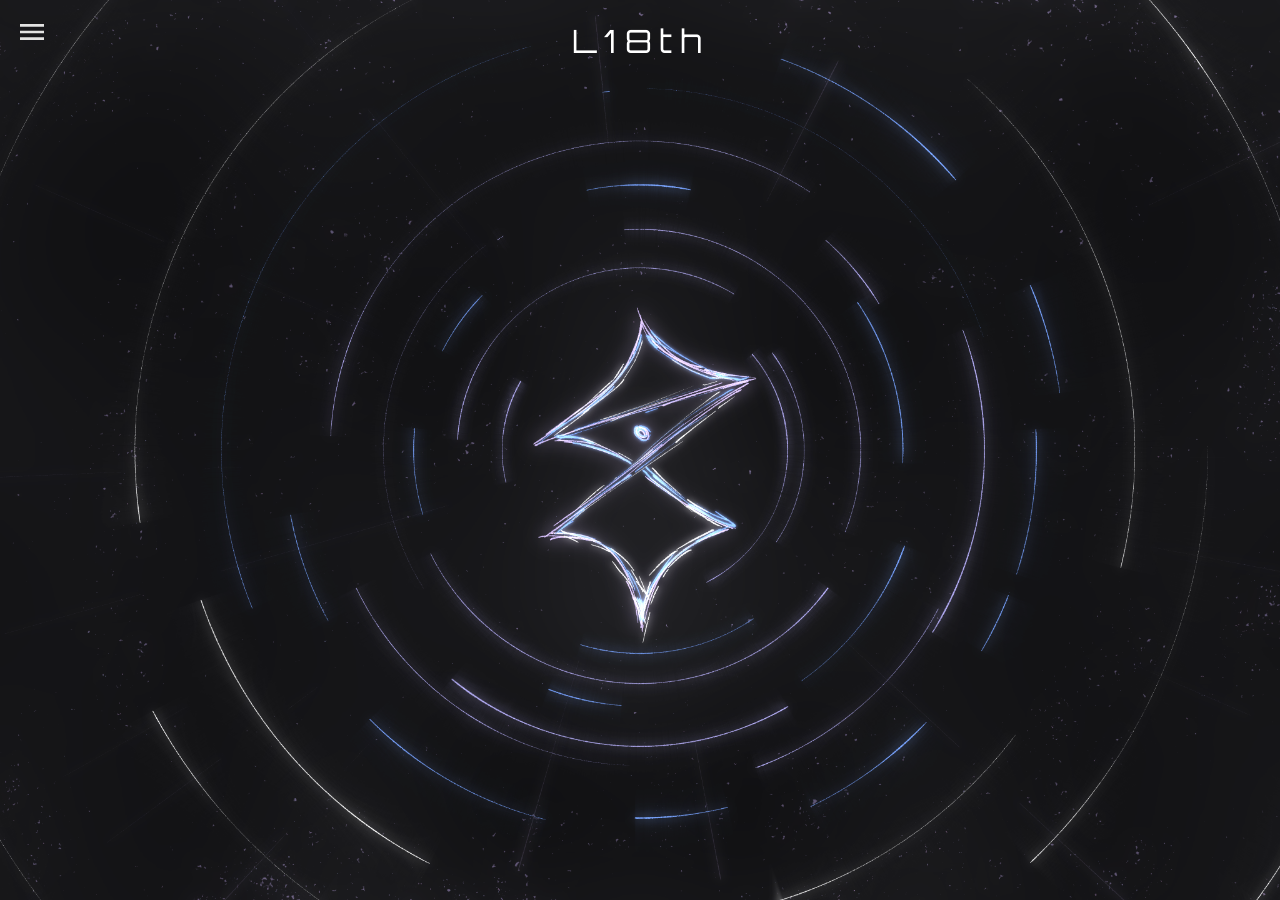
==== index.html @ b3f20ff6 "fancy sidebar" ====
<!DOCTYPE html>
<html lang="en">
	<head>
		<meta charset="UTF-8">
		<meta name="viewport" content="width=device-width, initial-scale=1">
		<link rel="stylesheet" href="mystyle.css">
		<link rel="preconnect" href="https://fonts.googleapis.com">
<link rel="preconnect" href="https://fonts.gstatic.com" crossorigin>
<link href="https://fonts.googleapis.com/css2?family=Orbitron:wght@400..900&display=swap" rel="stylesheet">
		<title> Home </title>
		
	</head>
	<body>
		<h1>L18th</h1>
		<nav>
			<input type="checkbox" id="sidebar-active">
			<label for="sidebar-active" class="open-sidebar-button">
				<svg xmlns="http://www.w3.org/2000/svg" height="32px" viewBox="0 -960 960 960" width="32px" fill="#e3e3e3"><path d="M120-240v-80h720v80H120Zm0-200v-80h720v80H120Zm0-200v-80h720v80H120Z"/></svg>
			</label>
			<div class="links-container">
				<label for="sidebar-active" class="close-side-buttoon">
					<svg xmlns="http://www.w3.org/2000/svg" height="24px" viewBox="0 -960 960 960" width="24px" fill="#e3e3e3"><path d="m256-200-56-56 224-224-224-224 56-56 224 224 224-224 56 56-224 224 224 224-56 56-224-224-224 224Z"/></svg>
				</label>
				<div class="nav-links">

				<a href="index.html" class="active">Home</a>
				<a href="./pages/gallery.html" class="active">Gallery</a>
				<a href="#" class="active">Minecraft Mods</a>
				<a href="#" class="active">Blog</a>
				</div>

				
			</div>
		</nav>
		<footer
			© JohnTdex / Lyron18th
		</footer>
	</body>
</html>
---- mystyle.css ----
body {
    background-image: url("artworks/8\ -\ Copy.png");
    background-repeat: no-repeat;
    background-size: cover;
    background-position: center;
    background-attachment: fixed;
}
#sidebar-active {
    display: none;
}
#sidebar-active:checked ~ .open-sidebar-button {
     display: none;
}
#sidebar-active:checked ~ .links-container {
    left: 0;
}
h1 {
    font-family: 'Orbitron', Consolas, 'Courier New', monospace;
    font-weight: normal;
    color: white;
    text-align: center;
    letter-spacing: 0.2cm;
}
div {
    font-family: 'Orbitron', Consolas, 'Courier New', monospace;
    color: white;
}
.nav-links {
    display: flex;
    flex-direction: column;
    gap: 2rem;
    border-left: 1px solid white;

}
a {
    color: white; 
    height: auto;
    padding: 0.5em 0.75em;
    transition: background-color 0.2s;
    padding-left: 1.5rem;  
    text-decoration: none;
}
a:hover {
    background-color: rgba(36, 36, 48, 0.932);
    border-radius: 0.5em;
}
a.active {
    text-decoration: underline;
    text-underline-offset: 0.4em;
    border-bottom: 1px solid white;
    padding-bottom: 0.6em;
}
.links-container {
    position: fixed;
    padding: 1.5rem;
    display: flex;
    flex-direction: column;
    gap: 2rem;
    top: 0;
    left: -100%;
    transition: left 0.4s ease;
    height: 100vh;
    width: 50%;
    background-color: rgb(31 31 47 / 0.3);
}
.open-sidebar-button{
    position: fixed;
    top: 1rem;
    left: 1rem;
    cursor: pointer;

}
.close-side-button{
    position: fixed;
    top: 1rem;
    left: 1rem;
    cursor: pointer;
}
footer {
    font-family: 'Orbitron', Consolas, 'Courier New', monospace;
    color: white;
    text-align: center;
    position: fixed;
}
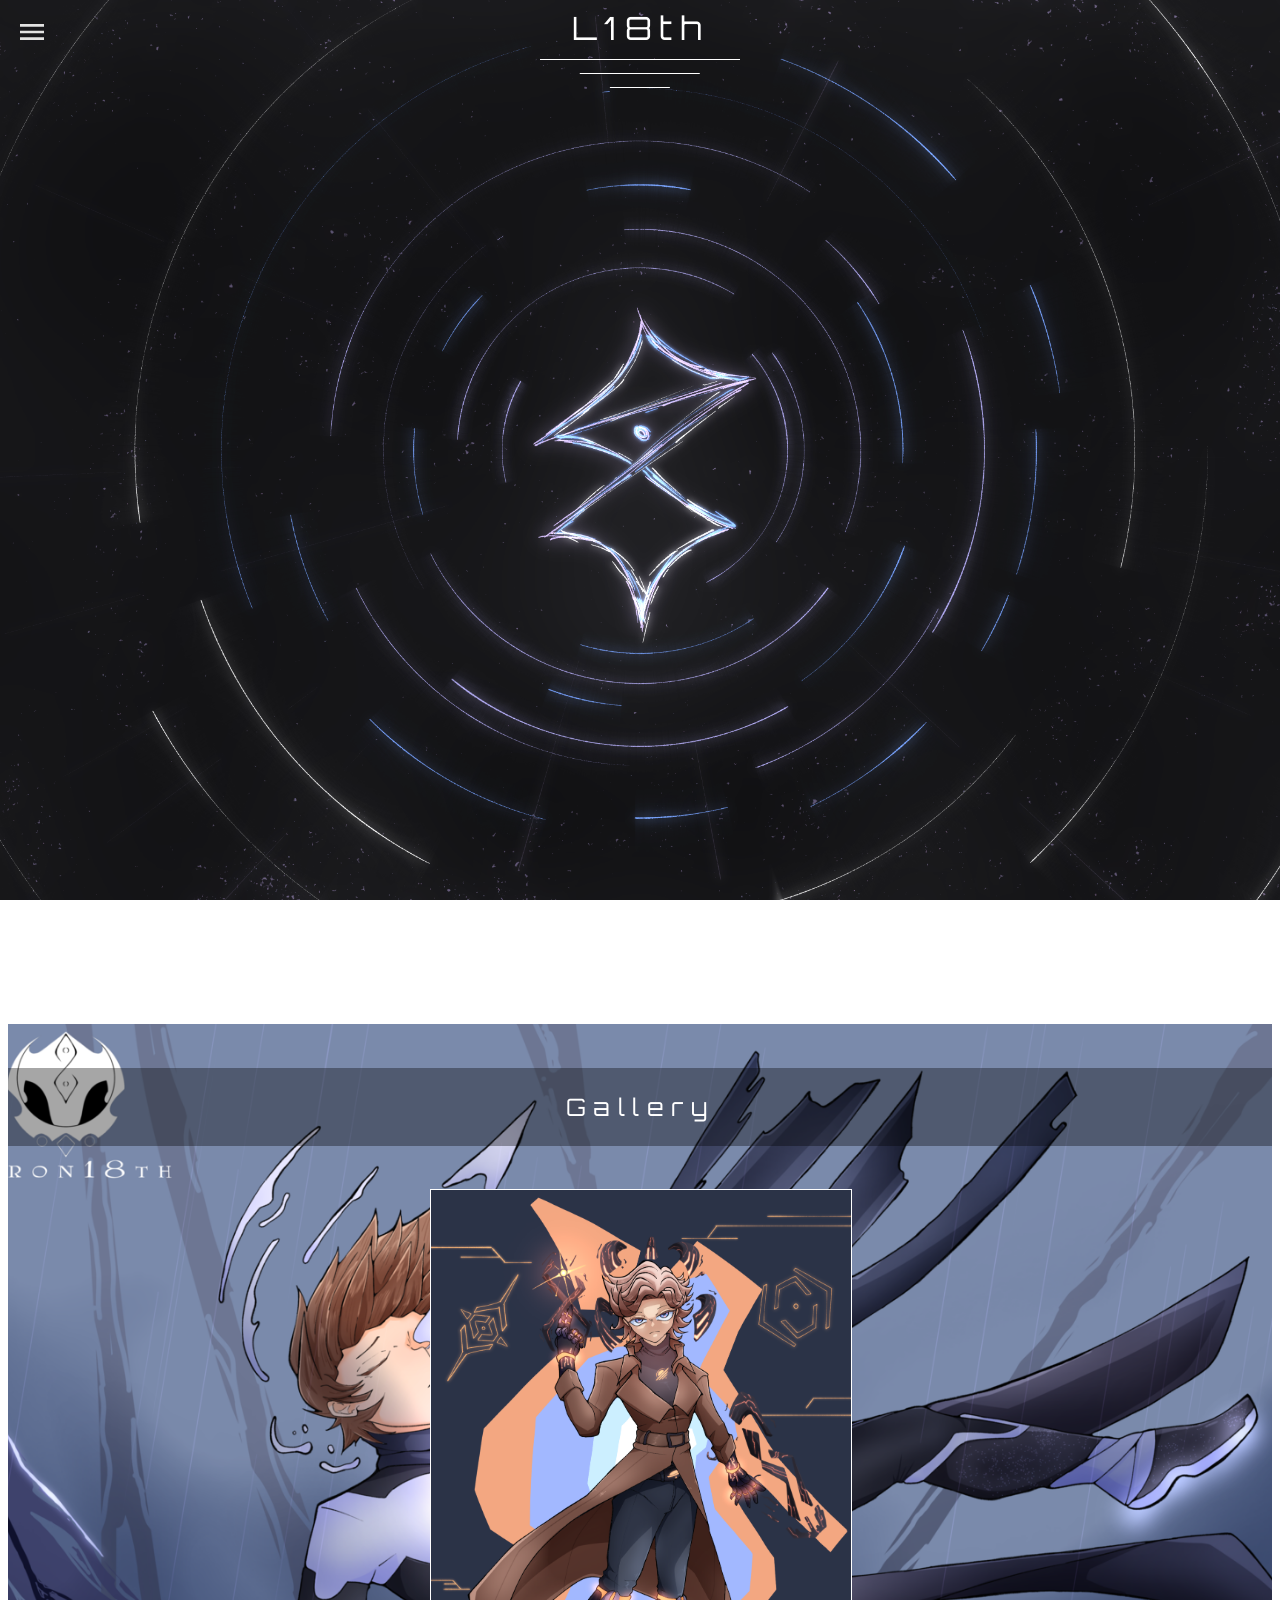
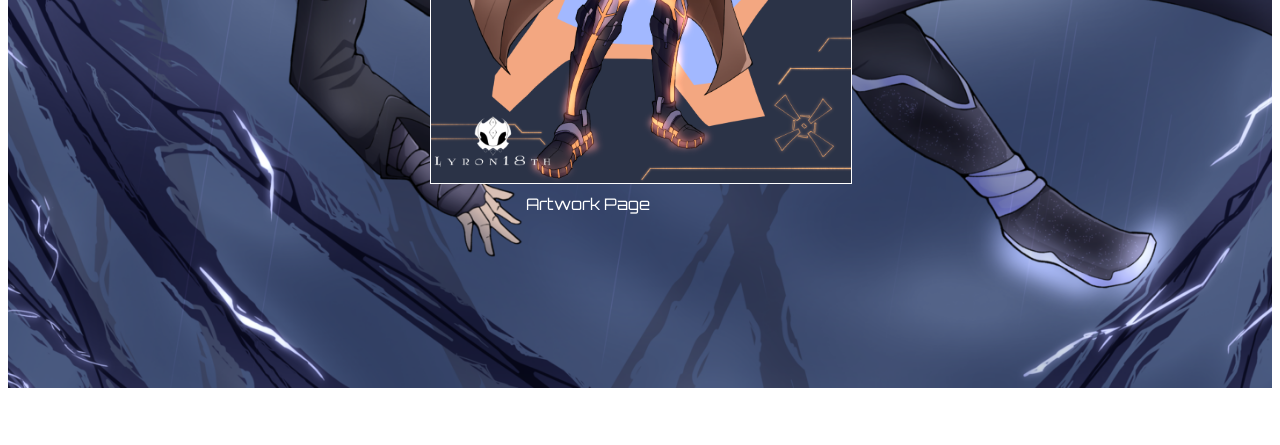
==== commit 55c96ae4: "added some stuff" ====
--- a/index.html
+++ b/index.html
@@ -3,6 +3,7 @@
 	<head>
 		<meta charset="UTF-8">
 		<meta name="viewport" content="width=device-width, initial-scale=1">
+		<script src="script.js" defer></script>
 		<link rel="stylesheet" href="mystyle.css">
 		<link rel="preconnect" href="https://fonts.googleapis.com">
 <link rel="preconnect" href="https://fonts.gstatic.com" crossorigin>
@@ -11,7 +12,7 @@
 		
 	</head>
 	<body>
-		<h1>L18th</h1>
+		<h1 class="wordmark">L18th</h1>
 		<nav>
 			<input type="checkbox" id="sidebar-active">
 			<label for="sidebar-active" class="open-sidebar-button">
@@ -24,15 +25,28 @@
 				<div class="nav-links">
 
 				<a href="index.html" class="active">Home</a>
-				<a href="./pages/gallery.html" class="active">Gallery</a>
-				<a href="#" class="active">Minecraft Mods</a>
-				<a href="#" class="active">Blog</a>
+				<a href="#">Gallery</a>
+				<a href="#">Minecraft Mods</a>
+				<a href="#">Blog</a>
 				</div>
 
 				
 			</div>
 		</nav>
-		<footer
+		<main>
+			<section id="home">
+
+			</section>
+
+			<section id="gallery-preview">
+				<h2>Gallery</h2>
+				<div class="art-frame">
+					<img src="artworks/Sunset.webp" alt="Sunset Character from The Seeker webcomic.">
+					<a href="pages/gallery.html" class="more-button">Artwork Page</a>
+				</div>
+			</section>
+		</main>
+		<footer>
 			© JohnTdex / Lyron18th
 		</footer>
 	</body>
--- a/mystyle.css
+++ b/mystyle.css
@@ -4,6 +4,10 @@
     background-size: cover;
     background-position: center;
     background-attachment: fixed;
+    min-height: 100vh;
+    display: flex;
+    flex-direction: column;
+
 }
 #sidebar-active {
     display: none;
@@ -20,6 +24,51 @@
     color: white;
     text-align: center;
     letter-spacing: 0.2cm;
+}
+h2 {
+    font-family: 'Orbitron', Consolas, 'Courier New', monospace;
+    font-weight: normal;
+    color: white;
+    text-align: center;
+    letter-spacing: 0.2cm;
+}
+.more-button {
+    font-family: 'Orbitron', Consolas, 'Courier New', monospace;
+    font-weight: normal;
+    color: white;
+    text-align: center;
+    padding: 0.6em 6em;
+}
+.more-button {
+    display: flex;
+    align-items: center;
+    gap: 1rem;    
+}
+.wordmark {
+    position: relative;
+    width: fit-content;
+    margin: 0 auto;
+    padding: 0 1em 0.35em;
+    border-bottom: 1px solid white;
+}
+.wordmark::before,
+.wordmark::after {
+    content: "";
+    position: absolute;
+    height: 1px;
+    background-color: white;
+    left: 50%;
+    transform: translateX(-50%);
+}
+
+.wordmark::before {
+    bottom: -0.45em;
+    width: 60%;
+}
+
+.wordmark::after {
+    bottom: -0.9em;
+    width: 30%;
 }
 div {
     font-family: 'Orbitron', Consolas, 'Courier New', monospace;
@@ -45,11 +94,26 @@
     border-radius: 0.5em;
 }
 a.active {
-    text-decoration: underline;
-    text-underline-offset: 0.4em;
-    border-bottom: 1px solid white;
-    padding-bottom: 0.6em;
-}
+    position: relative;
+}
+a.active::before,
+a.active::after {
+    content: "";
+    position: absolute;
+    height: 1px;
+    background-color: white;
+}
+a.active::before {
+    left: 0.2rem;
+    bottom: -0.2rem;
+    width: 120px;
+}
+a.active::after {
+    left: 1.5rem;
+    bottom: -0.7em;
+    width: 120px;
+}
+
 .links-container {
     position: fixed;
     padding: 1.5rem;
@@ -63,6 +127,8 @@
     width: 50%;
     background-color: rgb(31 31 47 / 0.3);
 }
+.links-container { z-index: 10; }
+.open-sidebar-button { z-index: 10; }
 .open-sidebar-button{
     position: fixed;
     top: 1rem;
@@ -78,7 +144,95 @@
 }
 footer {
     font-family: 'Orbitron', Consolas, 'Courier New', monospace;
-    color: white;
-    text-align: center;
-    position: fixed;
+    margin-top: auto;
+    padding: 1rem;
+    text-align: center;
+    font-size: 0.8rem;
+    color: white;
+    
+}
+section {
+    min-height: 100vh;
+    display: flex;
+    flex-direction: column;
+    justify-content: center;
+    align-items: center;
+    gap: 2rem;
+    padding: 2rem;
+}
+#gallery-preview h2 {
+    left: 0;
+    width: 100%;
+    transform: none;
+    text-align: center;
+    background-color: rgb(0 0 0 / 0.35);
+    padding: 1em 0;
+}
+#gallery-preview {
+    position: relative;
+}
+#gallery-preview h2 {
+    position: absolute;
+    top: 1.5rem;
+    left: 50%;
+    transform: translateX(-50%);
+}
+#gallery-preview::before {
+    content: "";
+    position: absolute;
+    inset: 0;
+    z-index: -1;
+    background-image: url("artworks/unbound.webp");
+    background-size: cover;
+    background-position: center;
+    transition: filter 0.4s ease;
+}
+#gallery-preview:has(.art-frame:hover, .more-button:hover)::before {
+    filter: blur(6px);
+    transform: scale(1.04);
+}
+.art-frame {
+    position: relative;
+    width: min(80vw, 420px);
+}
+
+.art-frame img {
+    width: 100%;
+    display: block;
+    border: 1px solid white;
+}
+
+.art-frame::before,
+.art-frame::after {
+    content: "";
+    position: absolute;
+    width: 1.5rem;
+    height: 1.5rem;
+    opacity: 0;
+    transition: width 0.3s ease, height 0.3s ease, opacity 0.3s ease;
+}
+
+.art-frame::before {
+    top: -0.6rem;
+    left: -0.6rem;
+    border-top: 2px solid white;
+    border-left: 2px solid white;
+}
+
+.art-frame::after {
+    bottom: -0.6rem;
+    right: -0.6rem;
+    border-bottom: 2px solid white;
+    border-right: 2px solid white;
+}
+
+.art-frame:hover::before,
+.art-frame:hover::after {
+    opacity: 1;
+    width: 3rem;
+    height: 3rem;
+}
+
+@media (min-width: 768px) {
+    /* rules here apply ONLY on screens 768px or wider */
 }
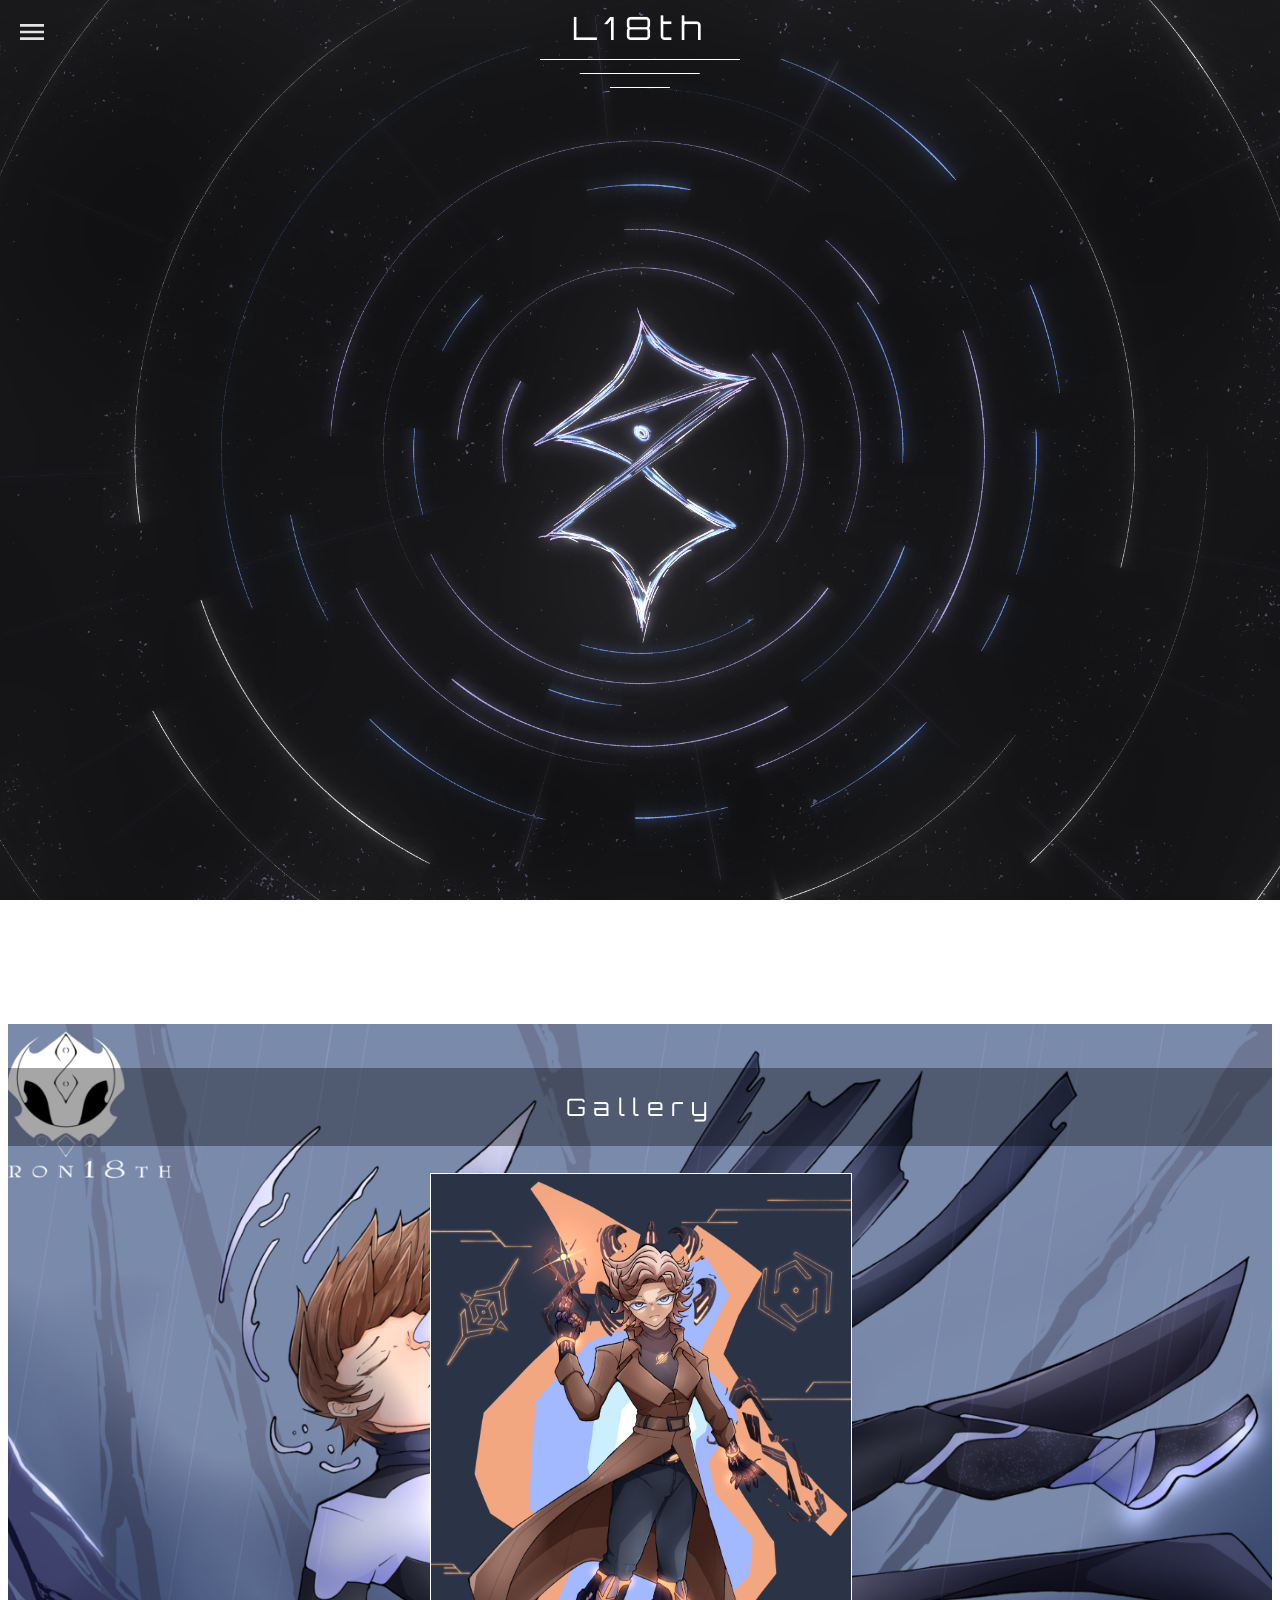
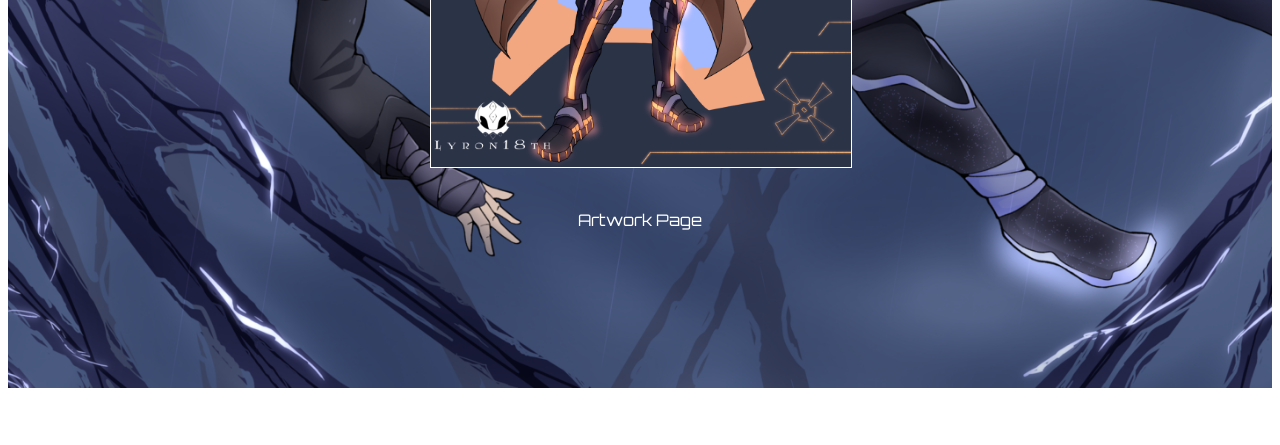
==== commit be1a7888: "fixed the gallery preview. 60% done" ====
--- a/index.html
+++ b/index.html
@@ -42,6 +42,8 @@
 				<h2>Gallery</h2>
 				<div class="art-frame">
 					<img src="artworks/Sunset.webp" alt="Sunset Character from The Seeker webcomic.">
+				</div>
+				<div class="box-button">
 					<a href="pages/gallery.html" class="more-button">Artwork Page</a>
 				</div>
 			</section>
--- a/mystyle.css
+++ b/mystyle.css
@@ -38,11 +38,25 @@
     color: white;
     text-align: center;
     padding: 0.6em 6em;
+    offset: 50em;
 }
 .more-button {
     display: flex;
     align-items: center;
     gap: 1rem;    
+}
+.button-row {
+    display: flex;
+    align-items: center;
+    gap: 1rem;
+    width: min(90%, 560px);
+}
+.button-row::before,
+.button-row::after {
+    content: "";
+    height: 1px;
+    background-color: white;
+    flex: 1;
 }
 .wordmark {
     position: relative;
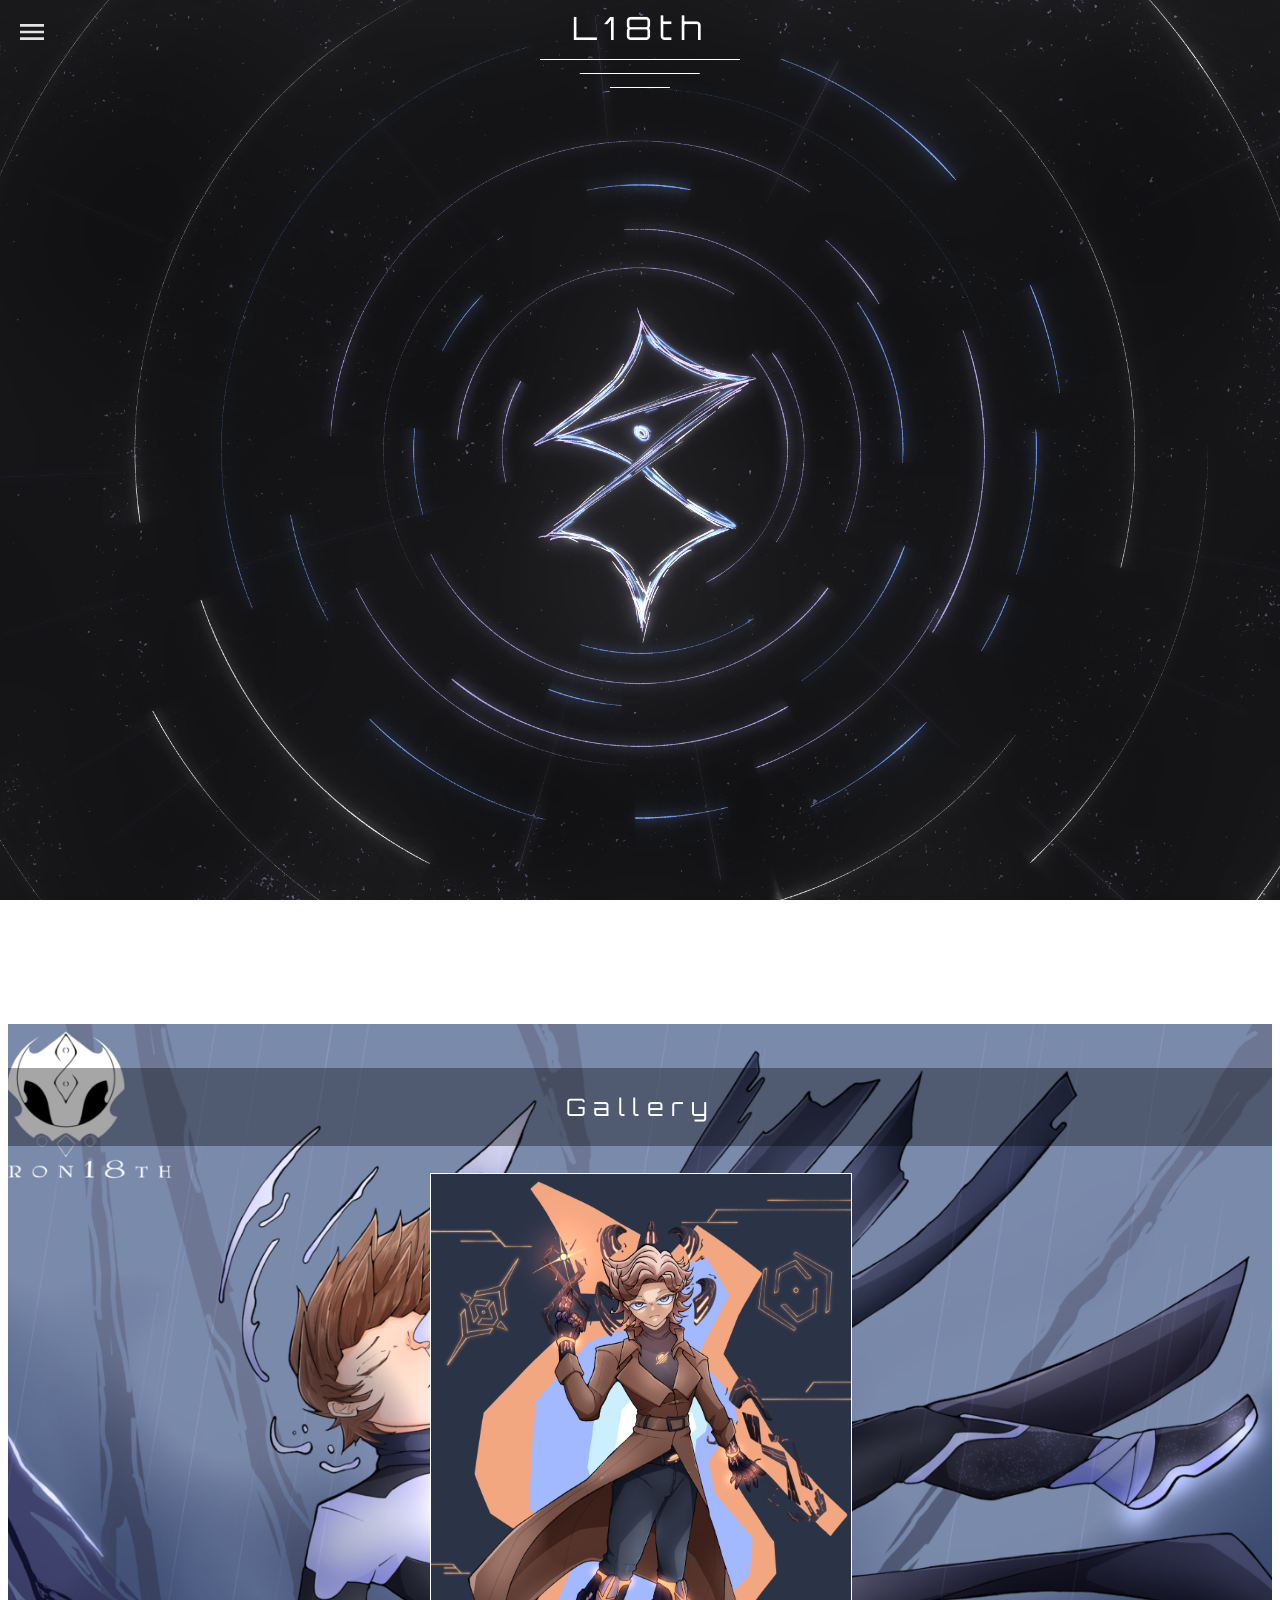
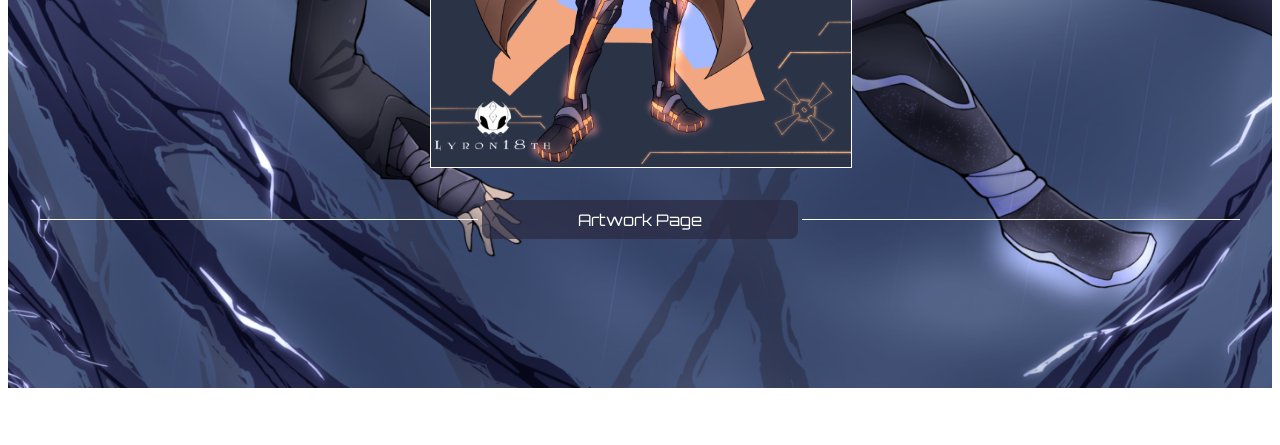
==== commit 5d963581: "finished the gallery preview" ====
--- a/index.html
+++ b/index.html
@@ -41,7 +41,7 @@
 			<section id="gallery-preview">
 				<h2>Gallery</h2>
 				<div class="art-frame">
-					<img src="artworks/Sunset.webp" alt="Sunset Character from The Seeker webcomic.">
+					<img src="artworks/Sunset.webp" alt="Sunset, a character from The Seeker webcomic.">
 				</div>
 				<div class="box-button">
 					<a href="pages/gallery.html" class="more-button">Artwork Page</a>
--- a/mystyle.css
+++ b/mystyle.css
@@ -36,23 +36,28 @@
     font-family: 'Orbitron', Consolas, 'Courier New', monospace;
     font-weight: normal;
     color: white;
-    text-align: center;
     padding: 0.6em 6em;
     offset: 50em;
-}
-.more-button {
+    text-align: center;
+    white-space: nowrap;
     display: flex;
     align-items: center;
-    gap: 1rem;    
-}
-.button-row {
+    background-color: rgba(42, 42, 65, 0.7);
+    border-radius: 0.5em;
+}
+.more-button:hover {
+    background-color: rgba(31, 31, 47, 1);
+    border-radius: 0.5em;
+}
+.box-button {
     display: flex;
     align-items: center;
-    gap: 1rem;
-    width: min(90%, 560px);
-}
-.button-row::before,
-.button-row::after {
+    gap: 0.25rem;
+    width: 100%;
+    margin: 0 -2em;
+}
+.box-button::before,
+.box-button::after {
     content: "";
     height: 1px;
     background-color: white;
@@ -100,11 +105,10 @@
     height: auto;
     padding: 0.5em 0.75em;
     transition: background-color 0.2s;
-    padding-left: 1.5rem;  
     text-decoration: none;
 }
-a:hover {
-    background-color: rgba(36, 36, 48, 0.932);
+.nav-links a:hover {
+    background-color: rgb(187, 214, 255, 0.3);
     border-radius: 0.5em;
 }
 a.active {
@@ -139,7 +143,7 @@
     transition: left 0.4s ease;
     height: 100vh;
     width: 50%;
-    background-color: rgb(31 31 47 / 0.3);
+    background-color: rgba(31, 31, 47, 0.856);
 }
 .links-container { z-index: 10; }
 .open-sidebar-button { z-index: 10; }
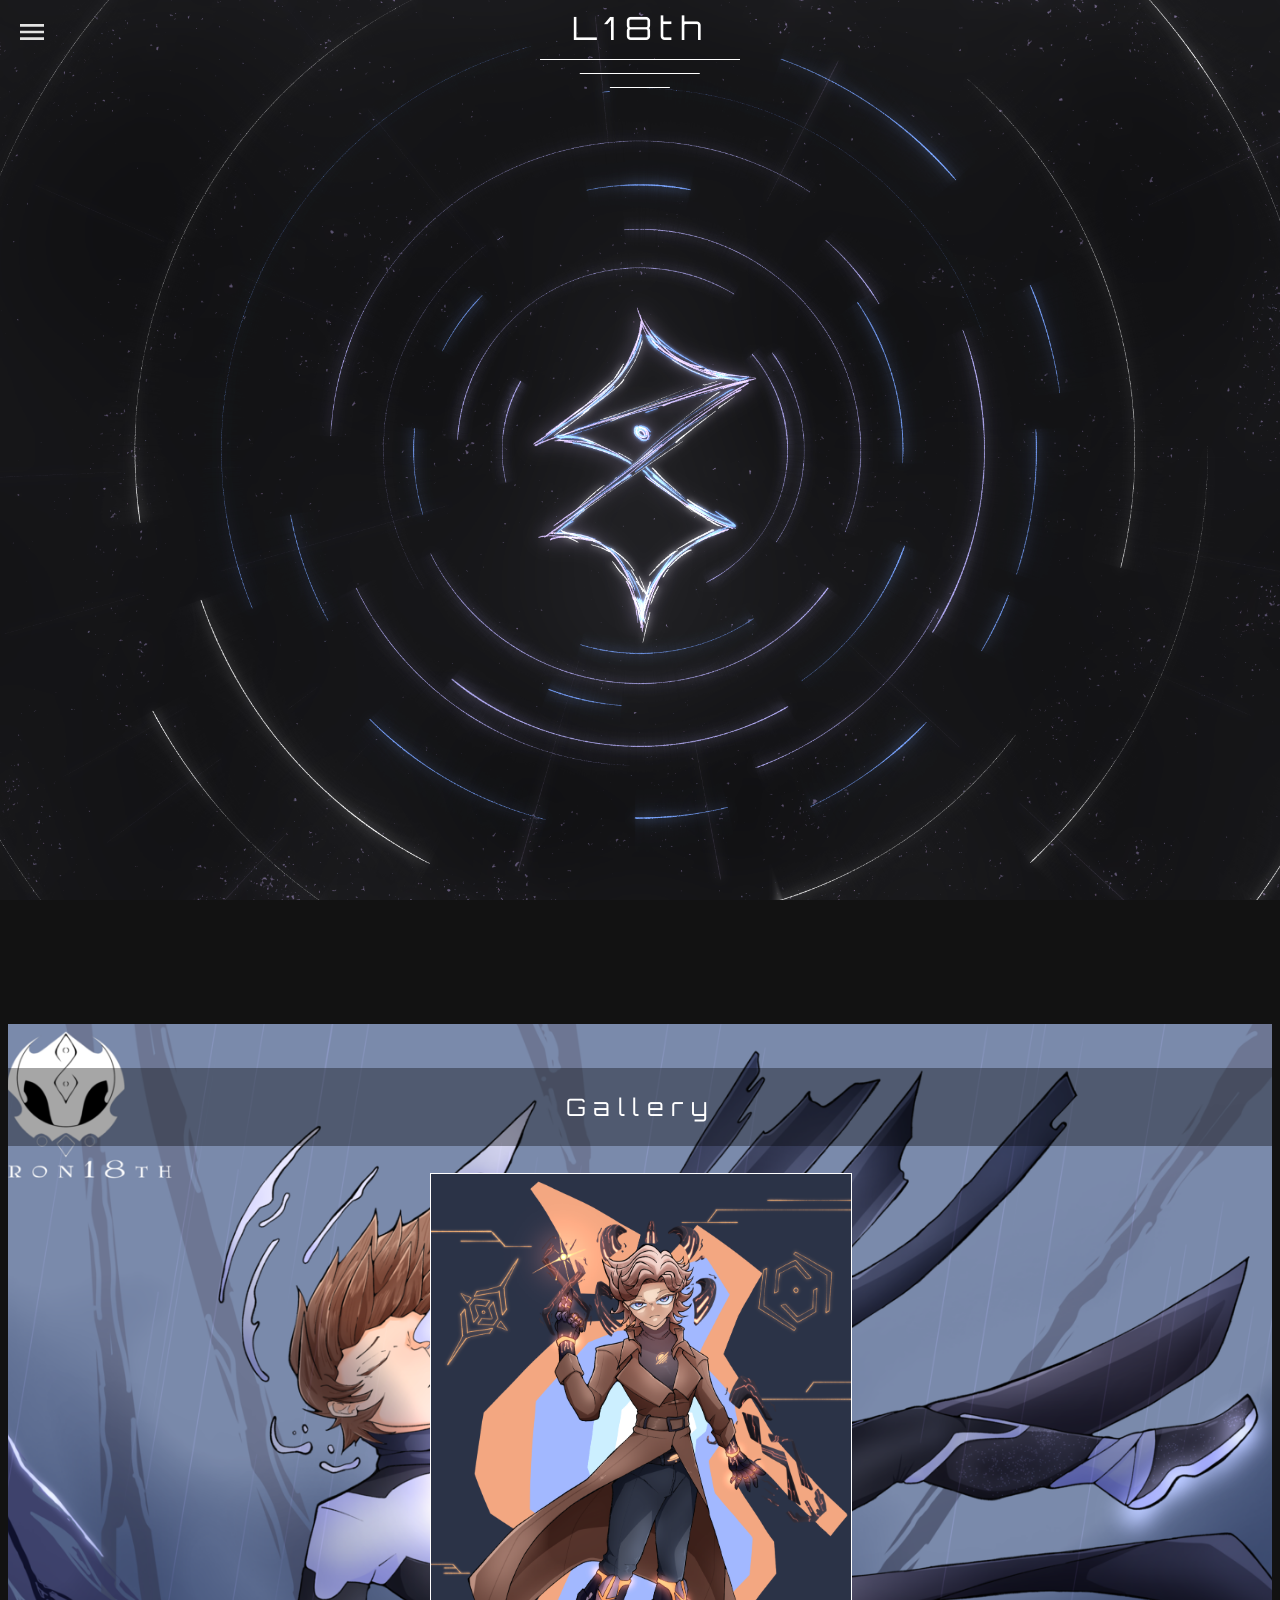
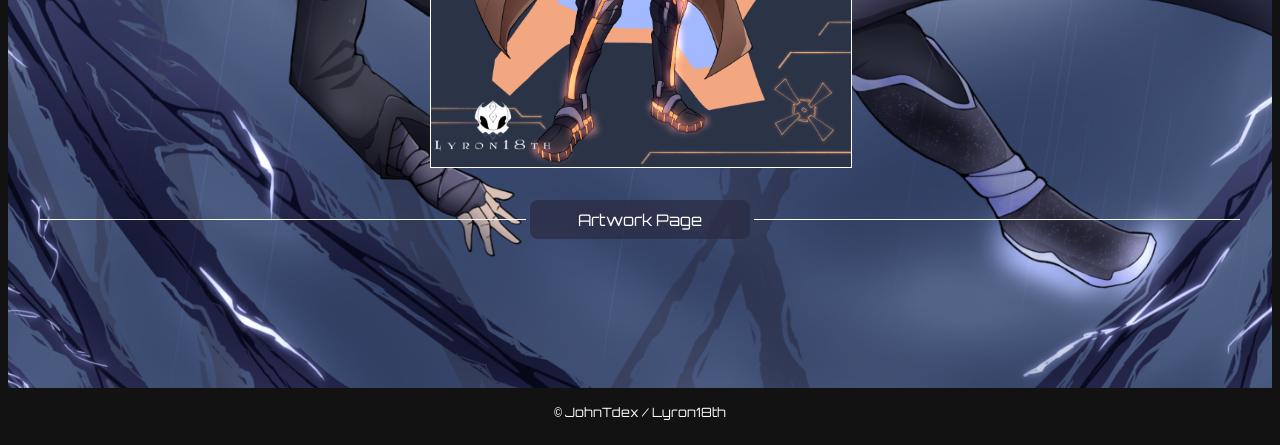
==== commit eb0a5e5f: "adding handsoff for dark reader extension" ====
--- a/index.html
+++ b/index.html
@@ -1,6 +1,7 @@
 <!DOCTYPE html>
 <html lang="en">
 	<head>
+		<meta name="darkreader-lock">
 		<meta charset="UTF-8">
 		<meta name="viewport" content="width=device-width, initial-scale=1">
 		<script src="script.js" defer></script>
--- a/mystyle.css
+++ b/mystyle.css
@@ -1,3 +1,6 @@
+:root {
+    color-scheme: dark;
+}
 body {
     background-image: url("artworks/8\ -\ Copy.png");
     background-repeat: no-repeat;
@@ -36,7 +39,7 @@
     font-family: 'Orbitron', Consolas, 'Courier New', monospace;
     font-weight: normal;
     color: white;
-    padding: 0.6em 6em;
+    padding: 0.6em 3em;
     offset: 50em;
     text-align: center;
     white-space: nowrap;
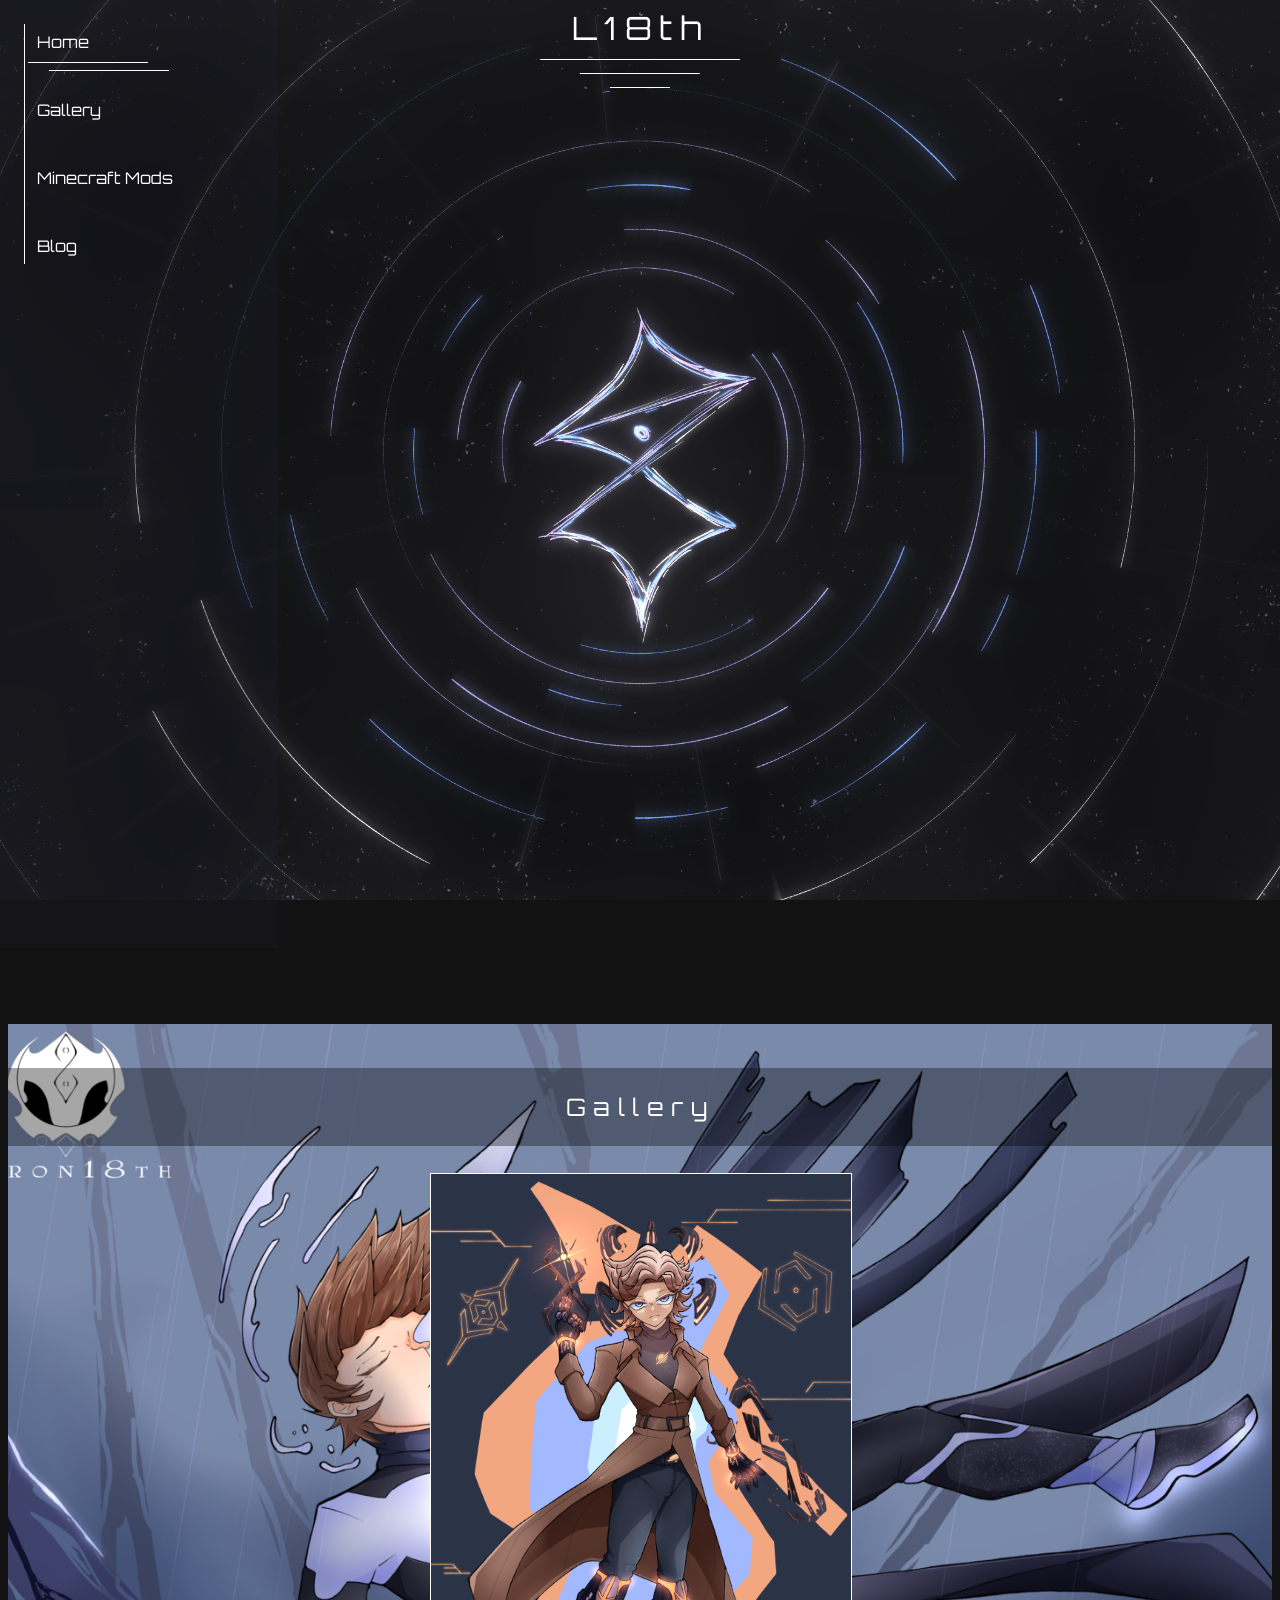
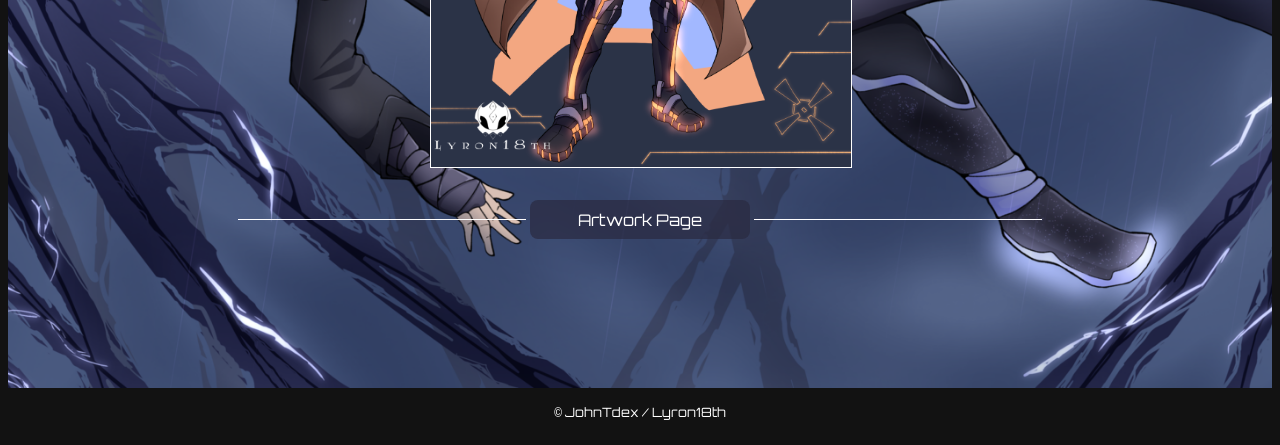
==== commit 8e7978d2: "fixed mobile to desktop compat" ====
--- a/index.html
+++ b/index.html
@@ -19,14 +19,15 @@
 			<label for="sidebar-active" class="open-sidebar-button">
 				<svg xmlns="http://www.w3.org/2000/svg" height="32px" viewBox="0 -960 960 960" width="32px" fill="#e3e3e3"><path d="M120-240v-80h720v80H120Zm0-200v-80h720v80H120Zm0-200v-80h720v80H120Z"/></svg>
 			</label>
+			<label id="overlay" for="sidebar-active"></label>
 			<div class="links-container">
-				<label for="sidebar-active" class="close-side-buttoon">
+				<label for="sidebar-active" class="close-side-button">
 					<svg xmlns="http://www.w3.org/2000/svg" height="24px" viewBox="0 -960 960 960" width="24px" fill="#e3e3e3"><path d="m256-200-56-56 224-224-224-224 56-56 224 224 224-224 56 56-224 224 224 224-56 56-224-224-224 224Z"/></svg>
 				</label>
 				<div class="nav-links">
 
-				<a href="index.html" class="active">Home</a>
-				<a href="#">Gallery</a>
+				<a href="#home" class="active">Home</a>
+				<a href="#gallery-preview">Gallery</a>
 				<a href="#">Minecraft Mods</a>
 				<a href="#">Blog</a>
 				</div>
--- a/mystyle.css
+++ b/mystyle.css
@@ -21,6 +21,14 @@
 #sidebar-active:checked ~ .links-container {
     left: 0;
 }
+#sidebar-active:checked ~ #overlay {
+    height: 100%;
+    width: 100%;
+    position: fixed;
+    top: 0;
+    left: 0;
+    z-index: 9;
+}
 h1 {
     font-family: 'Orbitron', Consolas, 'Courier New', monospace;
     font-weight: normal;
@@ -96,46 +104,7 @@
     font-family: 'Orbitron', Consolas, 'Courier New', monospace;
     color: white;
 }
-.nav-links {
-    display: flex;
-    flex-direction: column;
-    gap: 2rem;
-    border-left: 1px solid white;
-
-}
-a {
-    color: white; 
-    height: auto;
-    padding: 0.5em 0.75em;
-    transition: background-color 0.2s;
-    text-decoration: none;
-}
-.nav-links a:hover {
-    background-color: rgb(187, 214, 255, 0.3);
-    border-radius: 0.5em;
-}
-a.active {
-    position: relative;
-}
-a.active::before,
-a.active::after {
-    content: "";
-    position: absolute;
-    height: 1px;
-    background-color: white;
-}
-a.active::before {
-    left: 0.2rem;
-    bottom: -0.2rem;
-    width: 120px;
-}
-a.active::after {
-    left: 1.5rem;
-    bottom: -0.7em;
-    width: 120px;
-}
-
-.links-container {
+    .links-container {
     position: fixed;
     padding: 1.5rem;
     display: flex;
@@ -158,19 +127,8 @@
 
 }
 .close-side-button{
-    position: fixed;
-    top: 1rem;
-    left: 1rem;
+    align-self: flex-end;
     cursor: pointer;
-}
-footer {
-    font-family: 'Orbitron', Consolas, 'Courier New', monospace;
-    margin-top: auto;
-    padding: 1rem;
-    text-align: center;
-    font-size: 0.8rem;
-    color: white;
-    
 }
 section {
     min-height: 100vh;
@@ -180,6 +138,53 @@
     align-items: center;
     gap: 2rem;
     padding: 2rem;
+}
+.nav-links {
+    display: flex;
+    flex-direction: column;
+    gap: 2rem;
+    border-left: 1px solid white;
+
+}
+.nav-links a:hover {
+    background-color: rgb(187, 214, 255, 0.3);
+    border-radius: 0.5em;
+}
+a {
+    color: white; 
+    height: auto;
+    padding: 0.5em 0.75em;
+    transition: background-color 0.2s;
+    text-decoration: none;
+}
+a.active {
+    position: relative;
+}
+a.active::before,
+a.active::after {
+    content: "";
+    position: absolute;
+    height: 1px;
+    background-color: white;
+}
+a.active::before {
+    left: 0.2rem;
+    bottom: -0.2rem;
+    width: 120px;
+}
+a.active::after {
+    left: 1.5rem;
+    bottom: -0.7em;
+    width: 120px;
+}
+footer {
+    font-family: 'Orbitron', Consolas, 'Courier New', monospace;
+    margin-top: auto;
+    padding: 1rem;
+    text-align: center;
+    font-size: 0.8rem;
+    color: white;
+    
 }
 #gallery-preview h2 {
     left: 0;
@@ -253,7 +258,23 @@
     width: 3rem;
     height: 3rem;
 }
-
 @media (min-width: 768px) {
-    /* rules here apply ONLY on screens 768px or wider */
+    /* rules here apply ONLY on screens 375px or wider */
+    .open-sidebar-button,
+    .close-side-button,
+    #overlay {
+        display: none;
+    }
+    .links-container {
+        left: 0;
+        width: 230px;
+        background-color: rgb(31 31 47 / 0.25);
+    }
+    section {
+        padding-left: 230px;
+        padding-right: 230px;
+    }
+    .art-frame {
+        width: min(100%, 420px);
+    }
 }
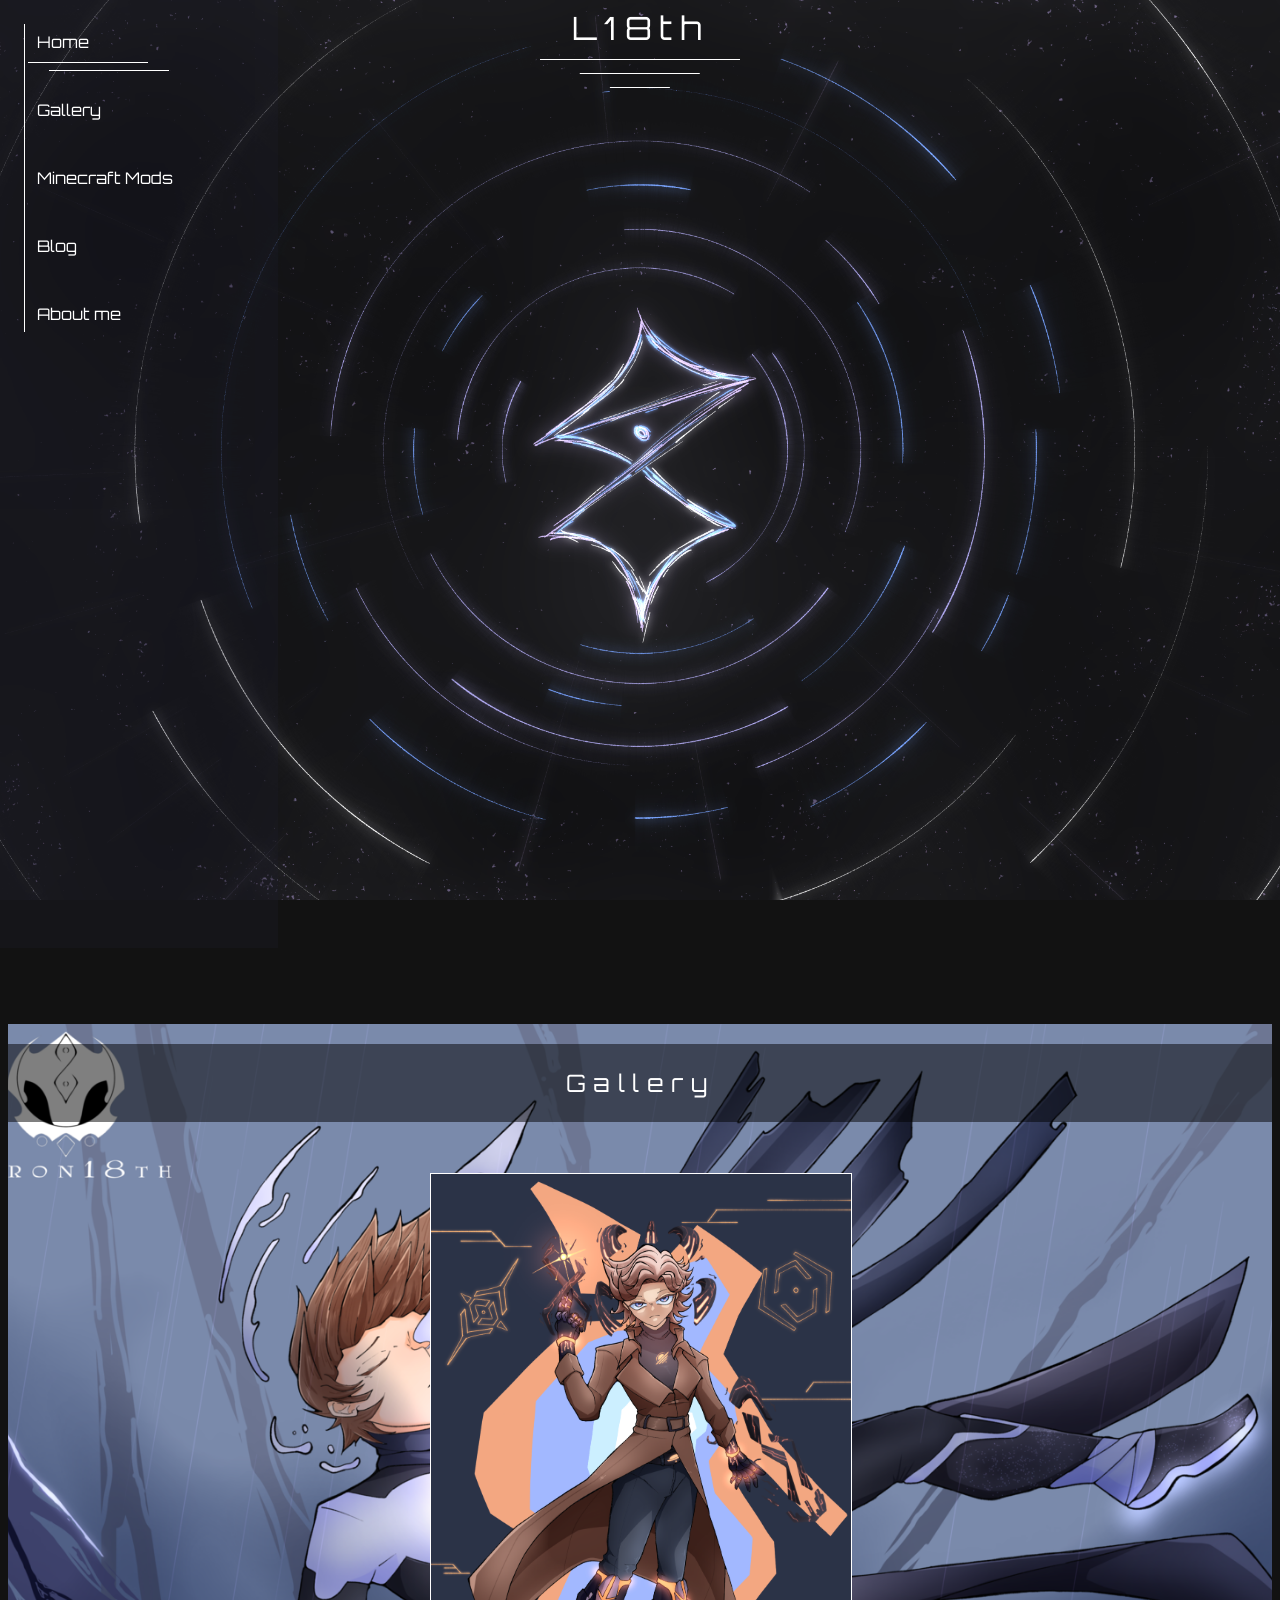
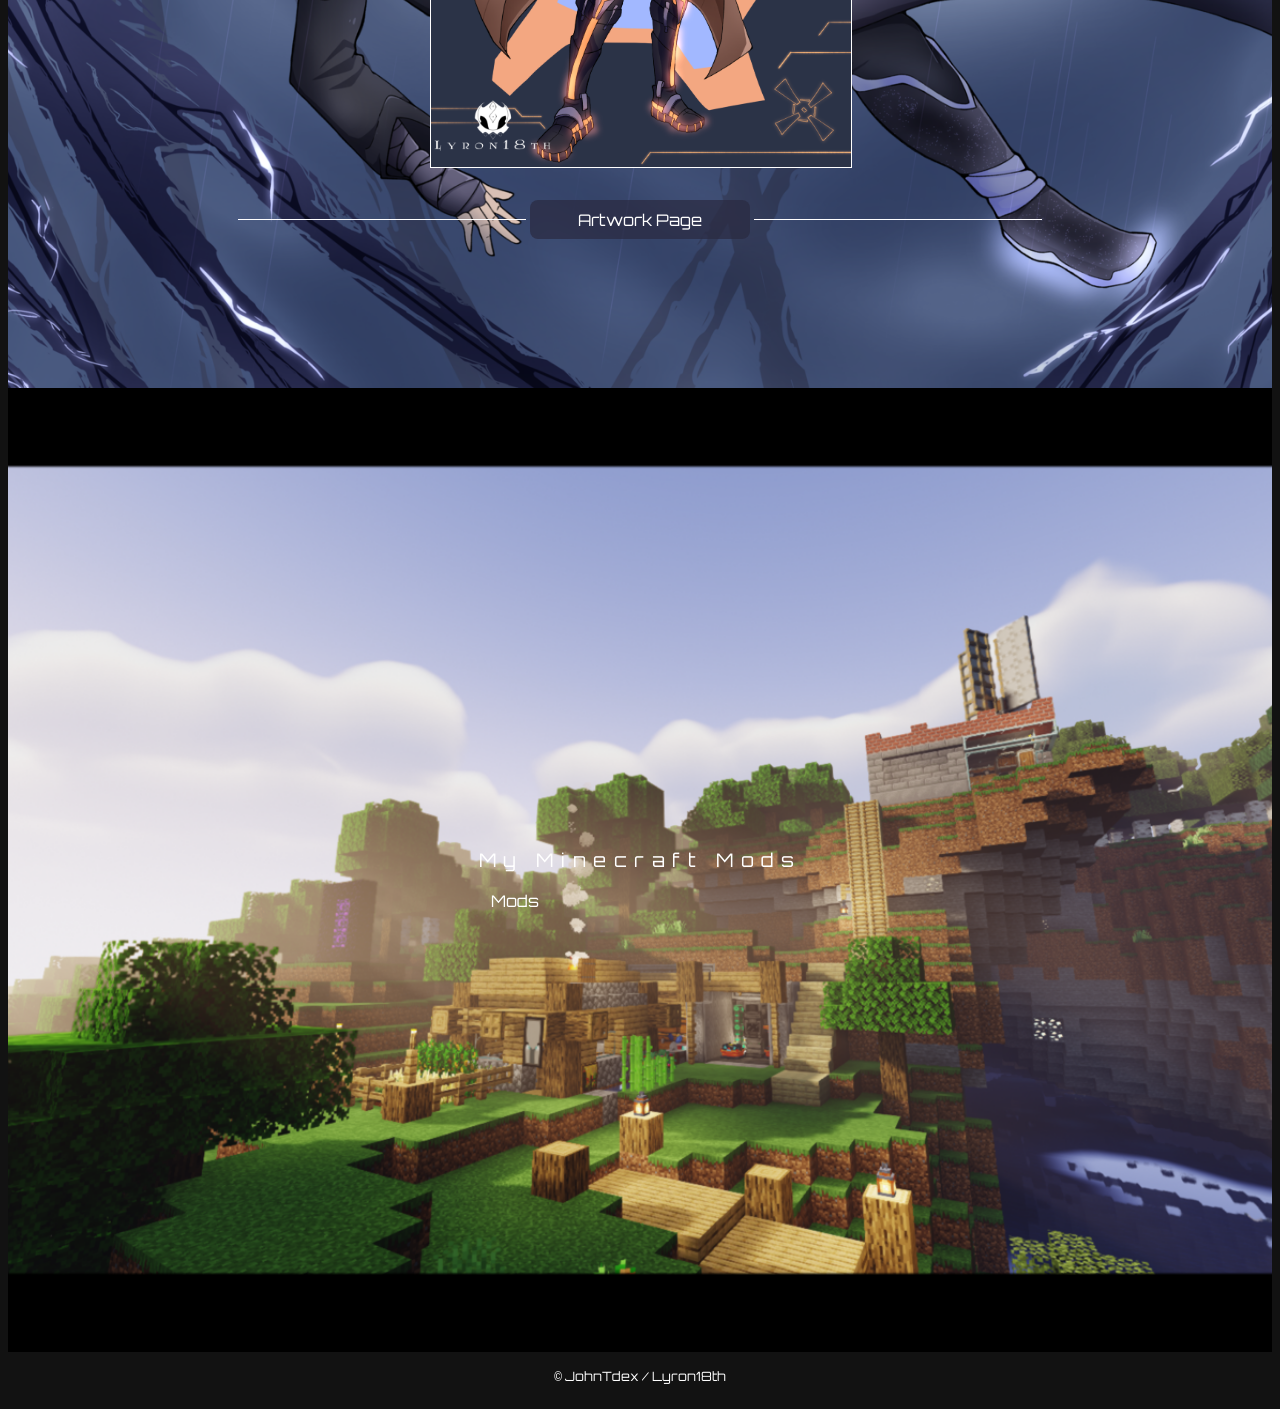
==== commit 439de792: "added Mods section and About me" ====
--- a/index.html
+++ b/index.html
@@ -28,8 +28,9 @@
 
 				<a href="#home" class="active">Home</a>
 				<a href="#gallery-preview">Gallery</a>
-				<a href="#">Minecraft Mods</a>
+				<a href="#mod-page">Minecraft Mods</a>
 				<a href="#">Blog</a>
+				<a href="#">About me</a>
 				</div>
 
 				
@@ -49,6 +50,15 @@
 					<a href="pages/gallery.html" class="more-button">Artwork Page</a>
 				</div>
 			</section>
+
+			<section id="mod-page">
+				<div>
+					<h3>My Minecraft Mods</h3>
+					<div>
+						<a href="#" class="mod-button">Mods</a>
+					</div>
+				</div>
+			</section>
 		</main>
 		<footer>
 			© JohnTdex / Lyron18th
--- a/mystyle.css
+++ b/mystyle.css
@@ -1,5 +1,8 @@
 :root {
     color-scheme: dark;
+}
+html {
+    scroll-behavior: smooth;
 }
 body {
     background-image: url("artworks/8\ -\ Copy.png");
@@ -12,6 +15,10 @@
     flex-direction: column;
 
 }
+.page-gallery {
+    background-image: none;
+    background-color: rgb(34, 31, 63);
+}
 #sidebar-active {
     display: none;
 }
@@ -37,6 +44,13 @@
     letter-spacing: 0.2cm;
 }
 h2 {
+    font-family: 'Orbitron', Consolas, 'Courier New', monospace;
+    font-weight: normal;
+    color: white;
+    text-align: center;
+    letter-spacing: 0.2cm;
+}
+h3 {
     font-family: 'Orbitron', Consolas, 'Courier New', monospace;
     font-weight: normal;
     color: white;
@@ -157,25 +171,33 @@
     transition: background-color 0.2s;
     text-decoration: none;
 }
-a.active {
-    position: relative;
-}
-a.active::before,
-a.active::after {
+.nav-links a::before,
+.nav-links a::after {
     content: "";
     position: absolute;
     height: 1px;
     background-color: white;
-}
-a.active::before {
+    opacity: 0;
+    transition: opacity 0.3s ease;
+
+}
+.nav-links a {
+    position: relative;
+} 
+.nav-links a::before {
     left: 0.2rem;
     bottom: -0.2rem;
     width: 120px;
 }
-a.active::after {
+.nav-links a::after {
     left: 1.5rem;
-    bottom: -0.7em;
+    bottom: -0.7rem;
     width: 120px;
+
+}
+.nav-links a.active::before,
+.nav-links a.active::after {
+    opacity: 1;
 }
 footer {
     font-family: 'Orbitron', Consolas, 'Courier New', monospace;
@@ -191,7 +213,7 @@
     width: 100%;
     transform: none;
     text-align: center;
-    background-color: rgb(0 0 0 / 0.35);
+    background-color: rgba(0, 0, 0, 0.5);
     padding: 1em 0;
 }
 #gallery-preview {
@@ -199,7 +221,7 @@
 }
 #gallery-preview h2 {
     position: absolute;
-    top: 1.5rem;
+    top: 0;
     left: 50%;
     transform: translateX(-50%);
 }
@@ -257,6 +279,19 @@
     opacity: 1;
     width: 3rem;
     height: 3rem;
+}
+#mod-page {
+    position: relative;
+}
+#mod-page::before {
+    content: "";
+    position: absolute;
+    inset: 0;
+    z-index: -1;
+    background-image: url("Minecraft/Mc1.webp");
+    background-size: cover;
+    background-position: center;
+    transition: filter 0.4s ease;
 }
 @media (min-width: 768px) {
     /* rules here apply ONLY on screens 375px or wider */
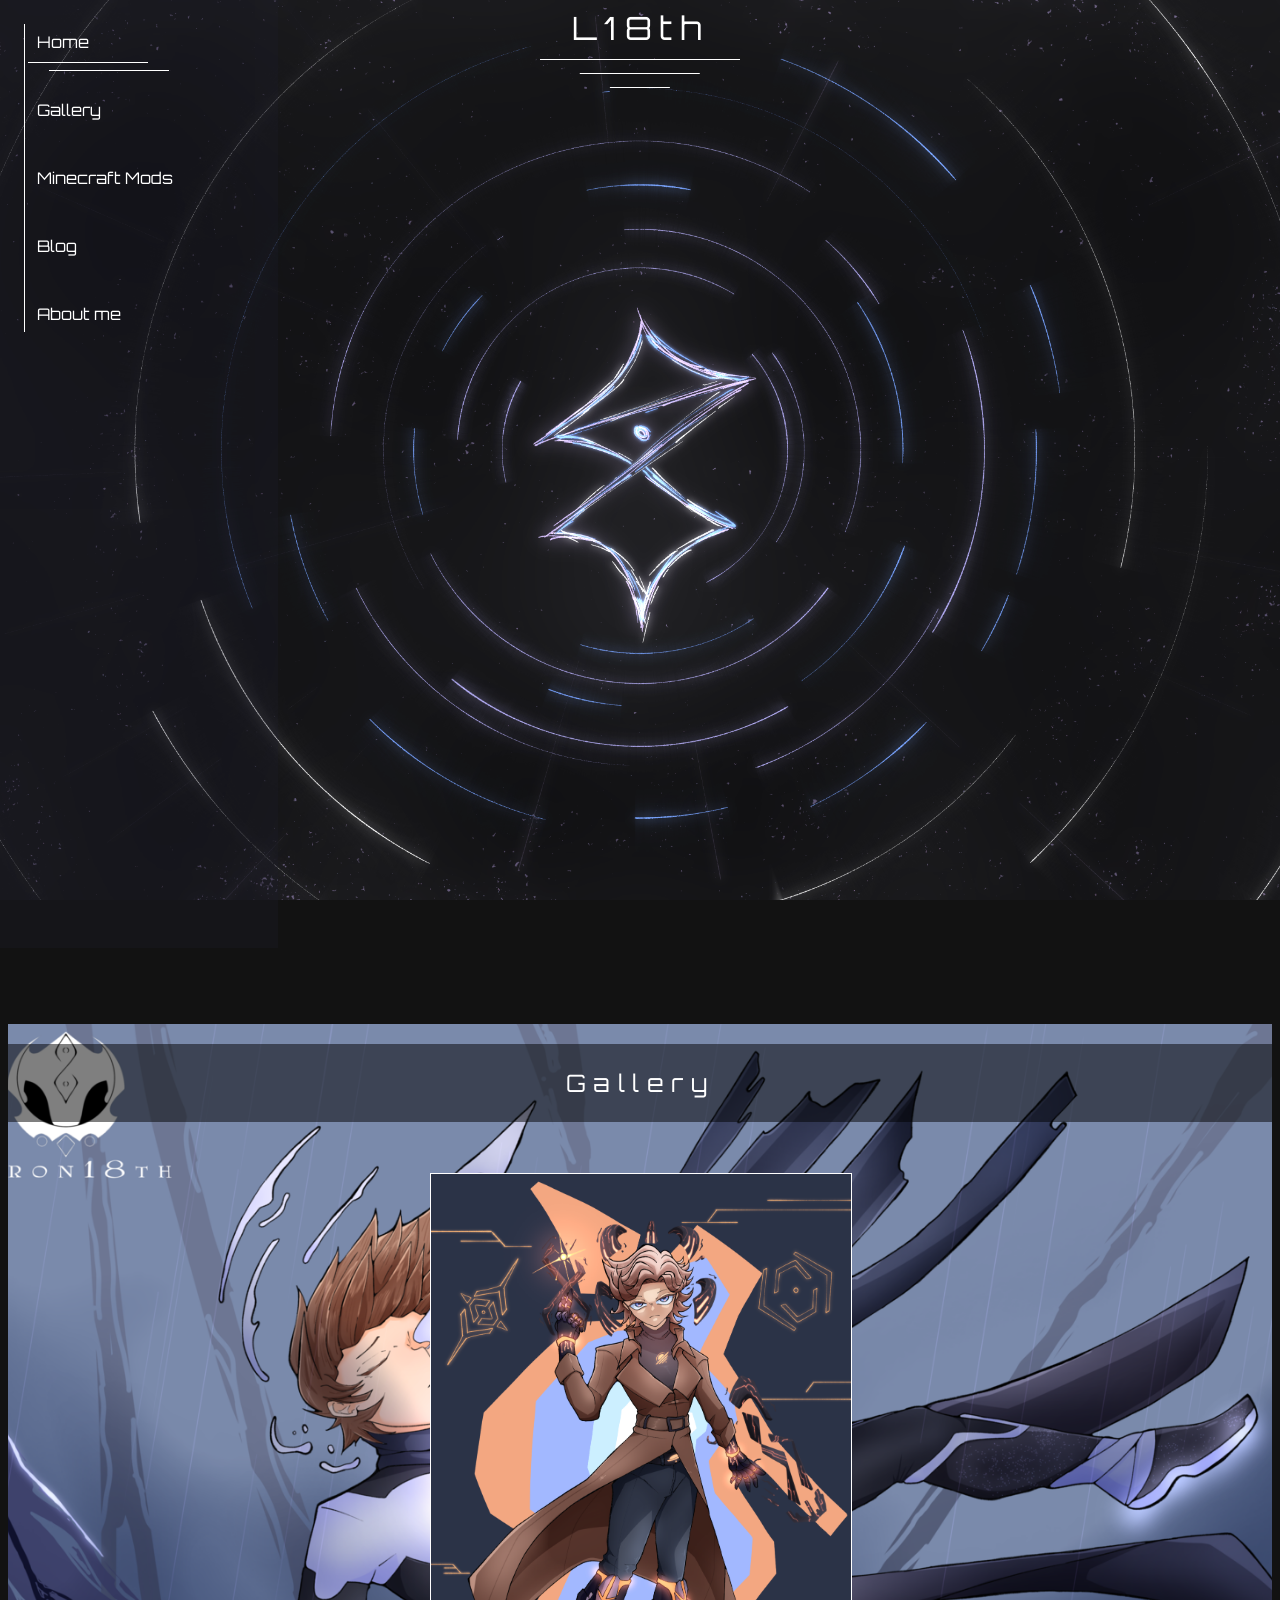
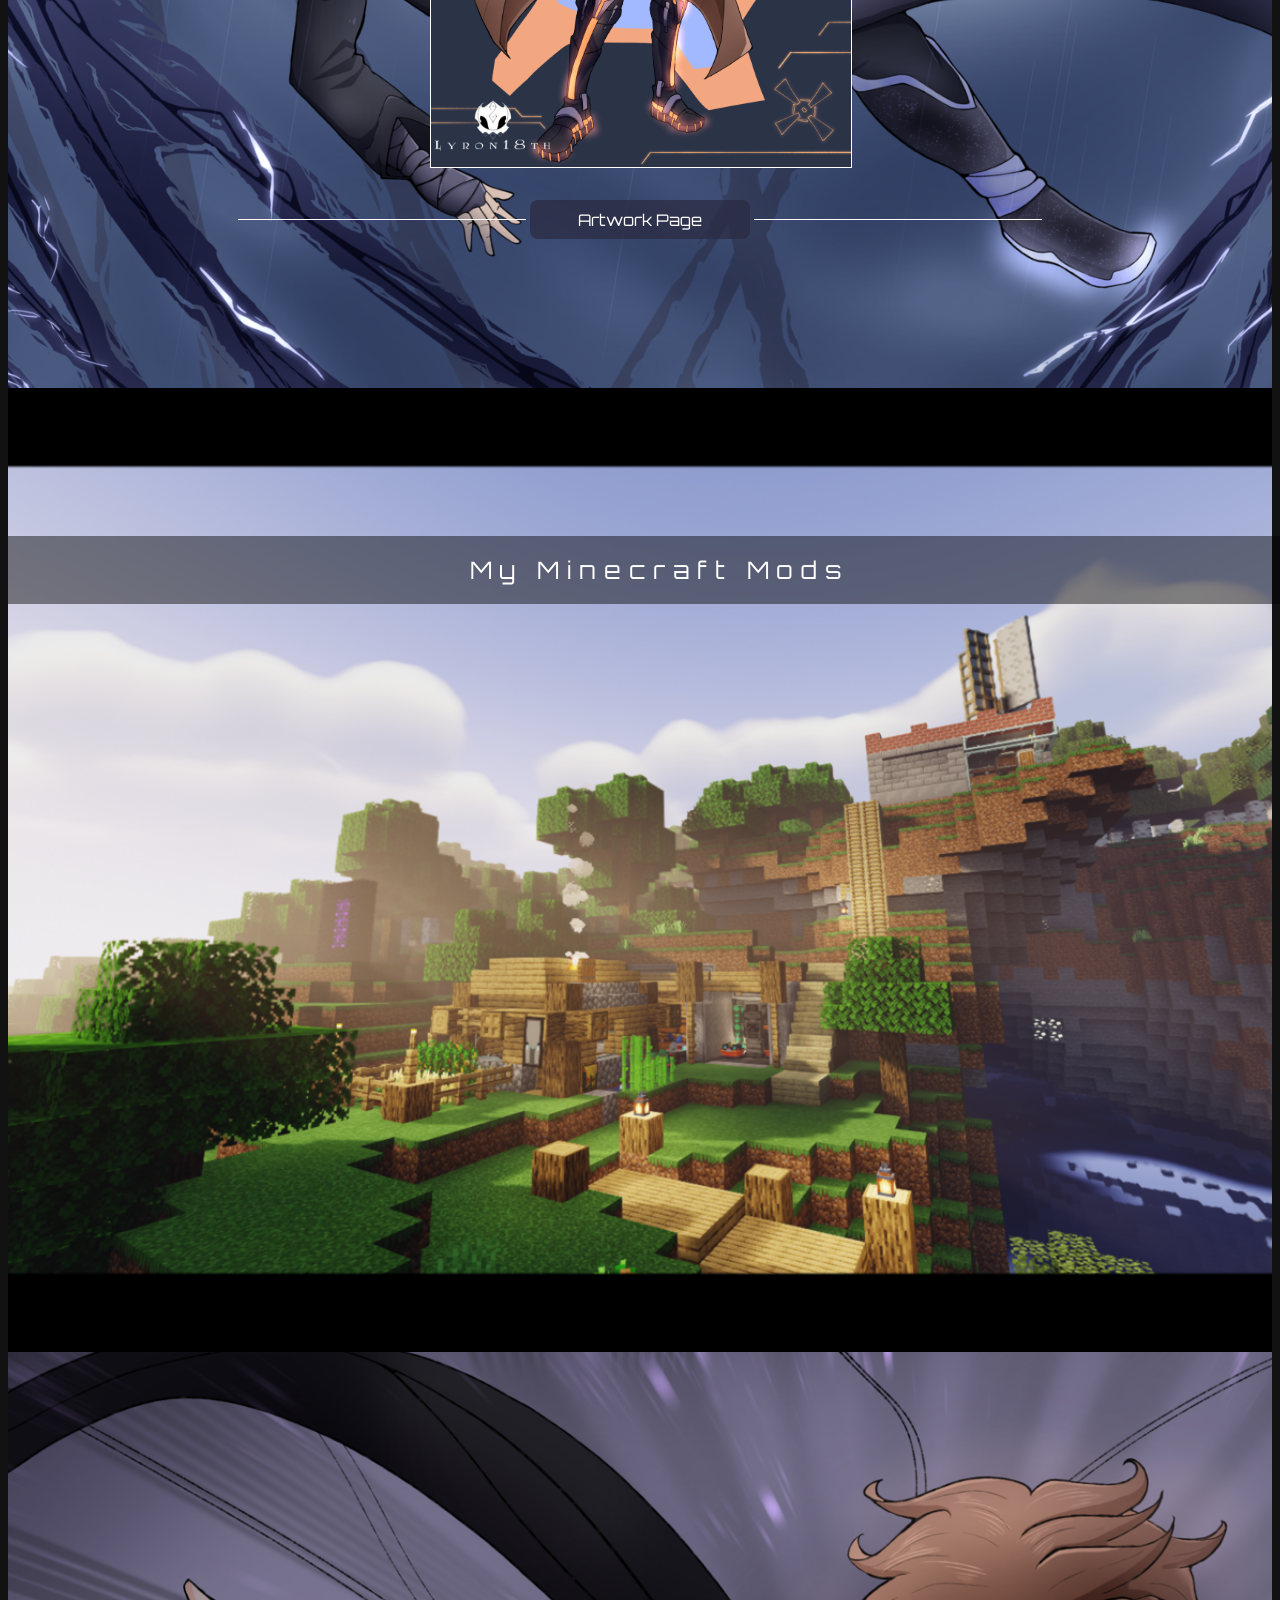
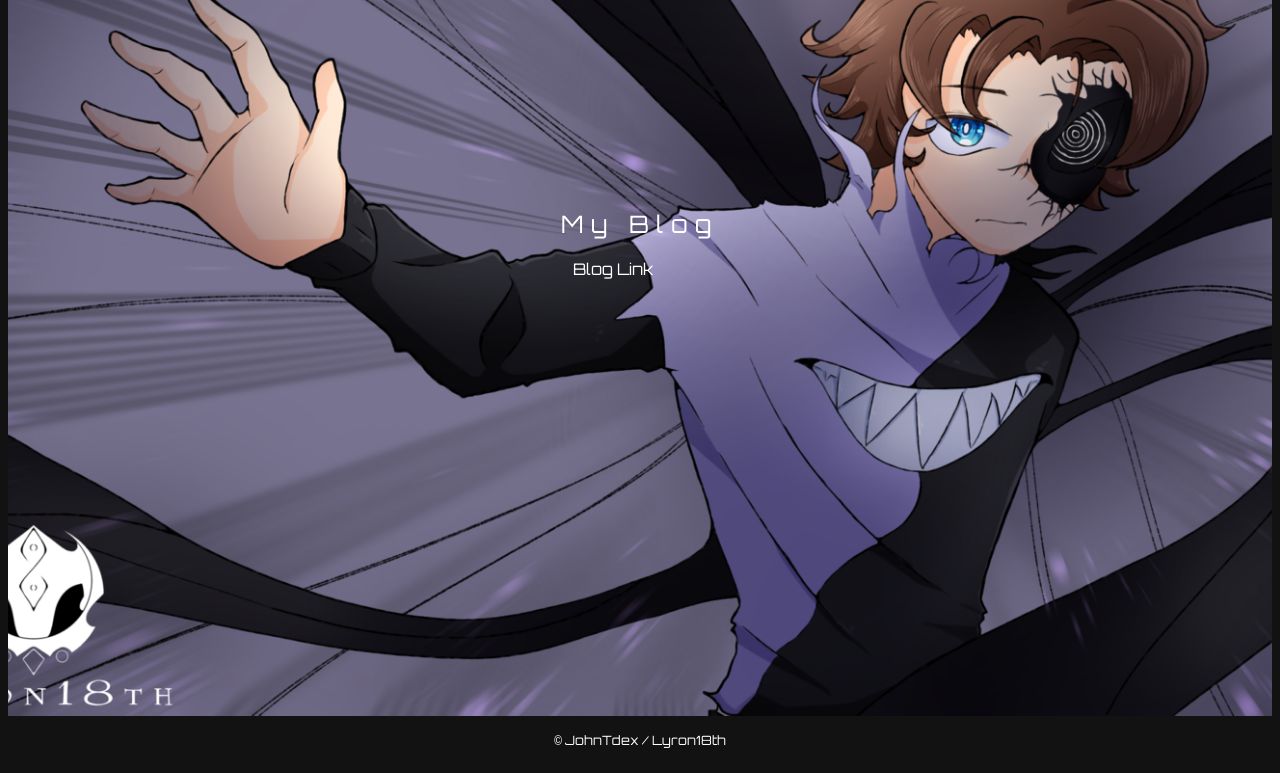
==== commit d5c0e43f: "added some more sections" ====
--- a/index.html
+++ b/index.html
@@ -29,7 +29,7 @@
 				<a href="#home" class="active">Home</a>
 				<a href="#gallery-preview">Gallery</a>
 				<a href="#mod-page">Minecraft Mods</a>
-				<a href="#">Blog</a>
+				<a href="#blog-page">Blog</a>
 				<a href="#">About me</a>
 				</div>
 
@@ -53,10 +53,16 @@
 
 			<section id="mod-page">
 				<div>
-					<h3>My Minecraft Mods</h3>
+					<h2><a href="#" class="mod-button">My Minecraft Mods</a></h2>
 					<div>
-						<a href="#" class="mod-button">Mods</a>
+						
 					</div>
+				</div>
+			</section>
+
+			<section id="blog-page">
+				<div><h2>My Blog</h2>
+					<a href="#" class="blog-page">Blog Link</a>
 				</div>
 			</section>
 		</main>
--- a/mystyle.css
+++ b/mystyle.css
@@ -43,14 +43,28 @@
     text-align: center;
     letter-spacing: 0.2cm;
 }
-h2 {
+#gallery-preview h2 {
     font-family: 'Orbitron', Consolas, 'Courier New', monospace;
     font-weight: normal;
     color: white;
     text-align: center;
     letter-spacing: 0.2cm;
 }
-h3 {
+#mod-page h2 {
+    font-family: 'Orbitron', Consolas, 'Courier New', monospace;
+    font-weight: normal;
+    color: white;
+    text-align: center;
+    letter-spacing: 0.2cm;
+    position: absolute;
+    top: 8rem;
+    left: 0;
+    width: 100%;
+    background-color: rgba(0, 0, 0, 0.45);
+    padding: 0.5cm;
+    
+}
+#blog-page h2 {
     font-family: 'Orbitron', Consolas, 'Courier New', monospace;
     font-weight: normal;
     color: white;
@@ -292,6 +306,19 @@
     background-size: cover;
     background-position: center;
     transition: filter 0.4s ease;
+}
+#blog-page {
+    position: relative;
+}
+#blog-page::before {
+    content: "";
+    position: absolute;
+    inset: 0;
+    z-index: -1;
+    background-image: url("artworks/Devourer.webp");
+    background-size: cover;
+    background-position: center;
+    transition: filter 0.4s ease;  
 }
 @media (min-width: 768px) {
     /* rules here apply ONLY on screens 375px or wider */
